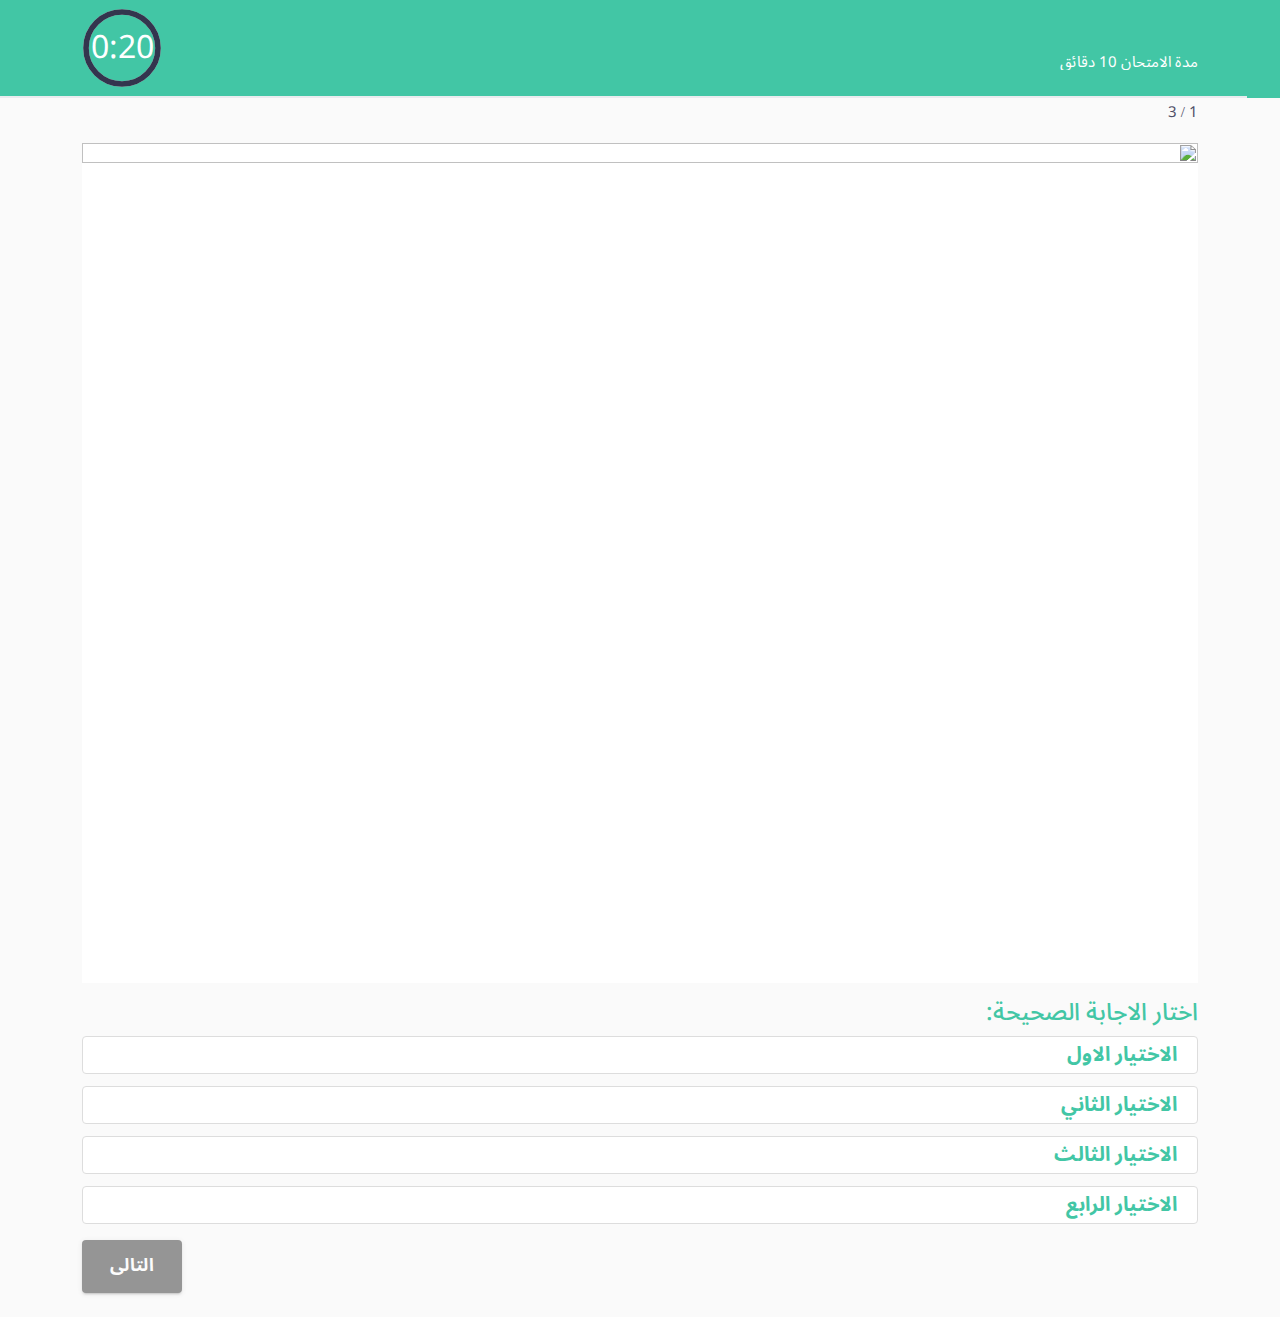
==== Mobile-Temp/exam.html @ e52924ae "add main files" ====
<!DOCTYPE html>
<html lang="ar" dir="rtl">
  <head>
    <meta charset="UTF-8" />
    <meta name="viewport" content="width=device-width, initial-scale=1.0" />
    <!-- <meta
      name="viewport"
      content="width=device-width, initial-scale=1, maximum-scale=2, user-scalable=yes"
    /> -->
    <title>سودانت</title>
    <!-- Fontawesome font file css -->
    <link rel="stylesheet" href="css/font-awesome/css/all.min.css" />
    <!-- Bootstrap -->
    <link rel="stylesheet" href="plugins/bootstrap/css/bootstrap.rtl.min.css" />
    <!-- Template global css file. Requared all pages -->
    <link rel="stylesheet" href="css/global.style.css" />
    <link rel="stylesheet" href="css/pages/exam.css" />
  </head>
  <body>
    <main class="app pb-4">
      <!-- Start of Timer -->
      <div class="navbar">
        <div class="container">
          <div class="text-truncate">
            <h1 class="text-main h4 mb-0">
              اللغة العربية - الصف الاول الابتدائي
            </h1>
            <p class="mb-0 lh-1">مدة الامتحان 10 دقائق</p>
          </div>
          <div class="timer-wrapper">
            <div id="countdown"></div>
            <input
              type="hidden"
              name="count-down-time"
              id="countDownTime"
              value="20"
            />
          </div>
        </div>
      </div>
      <!-- End of Timer -->

      <div class="content">
        <!-- Start of Linear Progress -->
        <div class="progress">
          <div
            class="progress-bar"
            id="currentProgress"
            role="progressbar"
            aria-label="questions progress"
            aria-valuenow="25"
            aria-valuemin="0"
            aria-valuemax="100"
          ></div>
        </div>
        <div class="container mb-3 py-1">
          <div id="stepsNumber">1 / 3</div>
        </div>
        <!-- End of Linear Progress -->

        <!-- Start of Qustions -->
        <div class="container">
          <div id="questionsStepper" class="mb-3">
            <!-- Start of Question -->
            <h2 class="d-none">1 Question</h2>
            <section class="question-wrapper">
              <div class="image">
                <img
                  src="img/exam/question-1.jpg"
                  width="320"
                  height="241"
                  alt=""
                />
              </div>
              <h3 class="h4 mb-2 text-main">اختار الاجابة الصحيحة:</h3>
              <ul class="answers">
                <li class="answer-item">الاختيار الاول</li>
                <li class="answer-item">الاختيار الثاني</li>
                <li class="answer-item">الاختيار الثالث</li>
                <li class="answer-item">الاختيار الرابع</li>
              </ul>
            </section>
            <!-- End of Question -->

            <!-- Start of Question -->
            <h2 class="d-none">2 Question</h2>
            <section class="question-wrapper">
              <div class="image">
                <img
                  src="img/exam/question-2.jpg"
                  width="320"
                  height="241"
                  alt=""
                />
              </div>
              <h3 class="h4 mb-2 text-main">اختار الاجابة الصحيحة:</h3>
              <ul class="answers">
                <li class="answer-item">الاختيار الاول</li>
                <li class="answer-item">الاختيار الثاني</li>
                <li class="answer-item">الاختيار الثالث</li>
                <li class="answer-item">الاختيار الرابع</li>
              </ul>
            </section>
            <!-- End of Question -->

            <!-- Start of Question -->
            <h2 class="d-none">3 Question</h2>
            <section class="question-wrapper">
              <div class="image">
                <img
                  src="img/exam/question-3.png"
                  width="320"
                  height="241"
                  alt=""
                />
              </div>
              <h3 class="h4 mb-2 text-main">اختار الاجابة الصحيحة:</h3>
              <ul class="answers">
                <li class="answer-item">الاختيار الاول</li>
                <li class="answer-item">الاختيار الثاني</li>
                <li class="answer-item">الاختيار الثالث</li>
                <li class="answer-item">الاختيار الرابع</li>
              </ul>
            </section>
            <!-- End of Question -->
          </div>

          <!-- Start of Next | Prev | Finish Actions -->
          <div class="d-flex justify-content-between align-items-center">
            <button type="button" class="btn btn-prev btn-dark" id="prevStep">
              السابق
            </button>
            <div
              class="d-flex align-items-center flex-grow-1 justify-content-end"
            >
              <button
                type="button"
                class="btn btn-main btn-next show"
                id="nextStep"
                disabled
              >
                التالى
              </button>
              <a
                href="#"
                role="button"
                class="btn btn-next btn-alt finish"
                id="finishGame"
                >Finish</a
              >
            </div>
          </div>
          <!-- End of Next | Prev | Finish Actions -->
        </div>
        <!-- End of Qustions -->
      </div>
    </main>

    <!-- Exam End Modal -->
    <div
      class="modal fade end-exam"
      id="examEndModal"
      data-bs-backdrop="static"
      data-bs-keyboard="false"
      tabindex="-1"
      aria-labelledby="examEndModalLabel"
      aria-hidden="true"
    >
      <div class="modal-dialog modal-dialog-centered">
        <div class="modal-content">
          <div class="modal-body">
            <div class="time-out">
              <img
                src="img/glass-hour.gif"
                width="100"
                height="100"
                alt="time out"
              />
              <p class="mb-0 lead text-center text-main">انتهى وقت الامتحان</p>
            </div>
          </div>
          <div class="modal-footer justify-content-center">
            <button type="button" class="btn btn-alt" id="resumeExam">
              رجوع
            </button>
            <a
              href="exam-results.html"
              role="button"
              class="btn btn-main"
              id="submitExamAnswers"
            >
              انهاء الامتحان
            </a>
          </div>
        </div>
      </div>
    </div>

    <!--Page loader DOM Elements. Requared all pages-->
    <div class="sweet-loader">
      <div class="box">
        <img
          src="img/logo.webp"
          width="200"
          height="140"
          alt="sudanet logo"
          class="logo smooth"
        />
      </div>
    </div>

    <!-- JQuery library file. requared all pages -->
    <script src="plugins/jquery-3.2.1.min.js"></script>
    <!-- Bootstrap -->
    <script src="plugins/bootstrap/js/bootstrap.bundle.min.js" defer></script>
    <!-- Wizard -->
    <script src="plugins/jquery.steps.js" defer></script>
    <!-- Template global script file. requared all pages -->
    <script src="js/global.script.js"></script>
    <script src="js/exam.js" defer></script>
  </body>
</html>
---- Mobile-Temp/css/global.style.css ----
/* Start of Fonts */
@font-face {
  font-family: "Source Serif Pro";
  src: url("../fonts/NotoSansArabic-Light.ttf") format("truetype");
  font-weight: 300;
  font-style: normal;
  font-display: swap;
}
@font-face {
  font-family: "Source Serif Pro";
  src: url("../fonts/NotoSansArabic-Regular.ttf") format("truetype");
  font-weight: 400;
  font-style: normal;
  font-display: swap;
}
@font-face {
  font-family: "Source Serif Pro";
  src: url("../fonts/NotoSansArabic-Medium.ttf") format("truetype");
  font-weight: 500;
  font-style: normal;
  font-display: swap;
}
@font-face {
  font-family: "Source Serif Pro";
  src: url("../fonts/NotoSansArabic-SemiBold.ttf") format("truetype");
  font-weight: 600;
  font-style: normal;
  font-display: swap;
}
@font-face {
  font-family: "Source Serif Pro";
  src: url("../fonts/NotoSansArabic-Bold.ttf") format("truetype");
  font-weight: 700;
  font-style: normal;
  font-display: swap;
}
/* End of Fonts */
/*** 
====================================================================
  Table of contents
====================================================================

- [ Reset and Set Defaults ]
- [ Body ]
- [ Wrapper ]
- [ Buttons ]
- [ Swiper ]
- [ Section Heading ]
- [ FAB Speed Dial Social Contacts ]
- [ Bottom Navigation ]
- [ Loader ]
- [ Animations ]
***/

/*-------------------------------------------------------------------
[Reset and Set Defaults ]
*------------------------------------------------------------------*/
:root {
  --main-color: #42c6a5;
  --alt-color: #33354e;
  --text-color: #4f4f67;
  --placeholder: #929292;
  --light: #fff;
  --light-grey: #fafafa;
  --dark-grey: #ddd;
  --dark: #333;
  --error: #ee1e0e;
  --font-family: "Source Serif Pro", serif;
  --font-size: 15px;
  --radius: 4px;
  --shadow-sm: rgb(0 0 0 / 20%) 0px 3px 3px -2px,
    rgb(0 0 0 / 14%) 0px 3px 4px 0px, rgb(0 0 0 / 12%) 0px 1px 8px 0px;
  --shadow-md: rgb(0 0 0 / 20%) 0px 3px 5px -1px,
    rgb(0 0 0 / 14%) 0px 6px 10px 0px, rgb(0 0 0 / 12%) 0px 1px 18px 0px;
  --shadow-lg: rgb(0 0 0 / 20%) 0px 7px 8px -4px,
    rgb(0 0 0 / 14%) 0px 12px 17px 2px, rgb(0 0 0 / 12%) 0px 5px 22px 4px;
}
::-webkit-scrollbar {
  display: none;
}
* {
  outline: none;
  user-select: none;
}
.smooth {
  -webkit-transition: 0.25s ease-in-out;
  -moz-transition: 0.25s ease-in-out;
  transition: 0.25s ease-in-out;
}
a,
a:hover {
  color: inherit;
  text-decoration: none;
}
img {
  object-fit: contain;
}
::-webkit-input-placeholder {
  /* Chrome/Opera/Safari */
  color: var(--placeholder);
}
::-moz-placeholder {
  /* Firefox 19+ */
  color: var(--placeholder);
}
:-ms-input-placeholder {
  /* IE 10+ */
  color: var(--placeholder);
}
:-moz-placeholder {
  /* Firefox 18- */
  color: var(--placeholder);
}
ul,
ol {
  list-style: none;
  padding: 0;
  margin: 0;
}
.mb-3 {
  margin-bottom: 1rem;
}
.mb-4 {
  margin-bottom: 1.25rem;
}
.flip-x {
  -webkit-transform: scaleX(-1);
  -moz-transform: scaleX(-1);
  -o-transform: scaleX(-1);
  transform: scaleX(-1);
}
.blur-up {
  filter: blur(5px);
  transition: filter 0.4s, -webkit-filter 0.4s;
}
.blur-up.loaded,
.blur-up.swiper-lazy-loaded {
  filter: blur(0);
}
/*-------------------------------------------------------------------
[ Body ]
*------------------------------------------------------------------*/
body {
  background-color: var(--light-grey);
  font-family: var(--font-family);
  font-size: var(--font-size);
  color: var(--text-color);
  line-height: 1.4;
  font-weight: 400;
  -webkit-font-smoothing: antialiased;
  position: relative;
}
/*-------------------------------------------------------------------
[ Wrapper ]
*------------------------------------------------------------------*/
.app {
  width: 100%;
  display: flex;
  flex-direction: column;
  justify-content: space-between;
  min-height: 100vh;
}
.content {
  flex-grow: 1;
}
.navbar {
  background-color: var(--main-color);
  color: var(--light);
}
/*-------------------------------------------------------------------
[ Varaible Colors ]
*------------------------------------------------------------------*/
.text-main {
  color: var(--main-color) !important;
}
.text-alt {
  color: var(--alt-color) !important;
}
.text-dark {
  color: var(--dark) !important;
}
.bg-main {
  background-color: var(--main-color) !important;
}
.bg-alt {
  background-color: var(--alt-color) !important;
}
.bg-dark {
  background-color: var(--dark) !important;
}
/*-------------------------------------------------------------------
[ Buttons ]
*------------------------------------------------------------------*/
.btn {
  min-height: 40px;
  display: flex;
  justify-content: center;
  align-items: center;
  padding: 0.75rem;
  font-size: 1.1rem;
  border-radius: var(--radius);
  -webkit-transition: 0.3s ease-in-out;
  -moz-transition: 0.3s ease-in-out;
  transition: 0.3s ease-in-out;
  cursor: pointer;
  box-shadow: 0px 3px 1px -2px rgb(0 0 0 / 20%),
    0px 2px 2px 0px rgb(0 0 0 / 14%), 0px 1px 5px 0px rgb(0 0 0 / 12%);
}
.btn:hover {
  box-shadow: 0px 2px 4px -1px rgb(0 0 0 / 20%),
    0px 4px 5px 0px rgb(0 0 0 / 14%), 0px 1px 10px 0px rgb(0 0 0 / 12%);
}
.btn-main {
  color: var(--light);
  background-color: var(--main-color);
}
.btn-main:hover {
  color: var(--light);
  background-color: var(--alt-color);
}
.btn-alt {
  color: var(--light);
  background-color: var(--alt-color);
}
.btn-alt:hover {
  color: var(--light);
  background-color: var(--main-color);
}
.pulse-main {
  -webkit-animation: pulse-main 2s infinite;
  -moz-animation: pulse-main 2s infinite;
  animation: pulse-main 2s infinite;
}
/*-------------------------------------------------------------------
[ Bootstrap Reset ]
*------------------------------------------------------------------*/
.btn-close:focus,
.btn:focus {
  box-shadow: none;
  outline: none;
}
.form-control {
  padding: 0.75rem 1rem;
  border-radius: var(--radius);
  border: 1px solid var(--alt-color);
}
.form-control:focus {
  border: 1px solid #ccc;
  box-shadow: var(--shadow-sm);
}
.form-control::-moz-placeholder {
  opacity: 0.7;
  -webkit-transition: 0.25s ease-in-out;
  -moz-transition: 0.25s ease-in-out;
  transition: 0.25s ease-in-out;
}
.form-control::-webkit-input-placeholder {
  opacity: 0.7;
  -webkit-transition: 0.25s ease-in-out;
  -moz-transition: 0.25s ease-in-out;
  transition: 0.25s ease-in-out;
}
.form-control::placeholder {
  opacity: 0.7;
  -webkit-transition: 0.25s ease-in-out;
  -moz-transition: 0.25s ease-in-out;
  transition: 0.25s ease-in-out;
}
.form-control:focus::-moz-placeholder {
  opacity: 0;
}
.form-control:focus::-webkit-input-placeholder {
  opacity: 0;
}
.form-control:focus::placeholder {
  opacity: 0;
}
input[type="number"]::-webkit-inner-spin-button,
input[type="number"]::-webkit-outer-spin-button {
  appearance: none;
}
[type="email"],
[type="number"],
[type="tel"],
[type="url"] {
  direction: rtl;
}
input[type="range"]::-webkit-slider-thumb {
  background-color: var(--main-color);
}
button:disabled,
.btn:disabled {
  opacity: 0.5 !important;
  pointer-events: none !important;
  color: var(--light) !important;
  background-color: var(--dark) !important;
  opacity: 0.5 !important;
}
textarea {
  resize: none;
}
/*-------------------------------------------------------------------
[ Accordion ]
*------------------------------------------------------------------*/
.accordion-item:first-of-type .accordion-button {
  border-top-right-radius: var(--radius);
  border-top-left-radius: var(--radius);
}
.accordion-button {
  padding: 0.75rem;
  background-color: var(--light-grey);
}
.accordion-button:focus {
  border-color: inherit;
  box-shadow: none;
}
.accordion-button::after,
.accordion-button:not(.collapsed)::after {
  background-image: none;
  font-family: "Font Awesome 5 Free";
  font-weight: 900;
}
.accordion-button::after {
  content: "\f067";
}
.accordion-button:not(.collapsed) {
  color: var(--main-color);
  font-weight: 700;
  background-color: var(--alt-color);
  box-shadow: none;
}
.accordion-button:not(.collapsed)::after {
  content: "\f068";
}
/*-------------------------------------------------------------------
[ Modal ]
*------------------------------------------------------------------*/
.modal-content {
  border-radius: calc(var(--radius) * 4);
  overflow: hidden;
  box-shadow: var(--shadow-lg);
}
.modal-header {
  padding: 0.5rem 1rem;
  background-color: var(--light-grey);
  border-bottom: 0;
}
.modal-header .modal-title {
  color: var(--dark);
  font-weight: 700;
}
.modal-footer {
  border-top: 0;
}
.modal-footer {
  gap: 1rem;
  padding: 1rem;
}
.modal-footer .btn {
  min-width: 80px;
  font-weight: 700;
  margin: 0;
  box-shadow: none;
}
/*-------------------------------------------------------------------
[ Offcanvas ]
*------------------------------------------------------------------*/
.offcanvas-header {
  padding-top: 0.75rem;
  padding-bottom: 0.75rem;
  background-color: var(--light-grey);
  border-bottom: 0;
}
/*-------------------------------------------------------------------
[ Section Heading ]
*------------------------------------------------------------------*/
.section-heading {
  display: flex;
  flex-wrap: wrap;
  justify-content: space-between;
  align-items: center;
  gap: 0.75rem;
  margin-bottom: 0.75rem;
  padding: 0.25rem;
}
.section-heading .heading-title {
  margin-top: 0;
  margin-bottom: 0;
  font-weight: 700;
}
.section-heading .section-action {
  padding: 0.25rem 1rem;
  font-size: 1.1rem;
  background-color: transparent;
  color: var(--main-color);
  font-weight: 700;
  box-shadow: none;
}
/*-------------------------------------------------------------------
[ Loader ]
*------------------------------------------------------------------*/
.sweet-loader {
  position: fixed;
  top: 0;
  left: 0;
  right: 0;
  width: 100%;
  height: 100vh;
  z-index: 999999;
  display: flex;
  justify-content: center;
  align-items: center;
  background-color: var(--light);
}
.sweet-loader.hide {
  opacity: 0;
  visibility: hidden;
  z-index: -1;
}
.sweet-loader .load {
  position: absolute;
  top: 50%;
  left: 50%;
  transform: translate(-50%, -50%);
  width: 100px;
  height: 100px;
}
.sweet-loader .load span {
  border: 0;
  margin: 0;
  width: 40%;
  height: 40%;
  position: absolute;
  left: 0;
  border-radius: 50%;
  animation: spin 2s ease infinite;
}
.sweet-loader .load :first-child {
  background: #19a68c;
  animation-delay: -1.5s;
}
.sweet-loader .load :nth-child(2) {
  background: #f63d3a;
  animation-delay: -1s;
}
.sweet-loader .load :nth-child(3) {
  background: #fda543;
  animation-delay: -0.5s;
}
.sweet-loader .load :nth-child(4) {
  background: #193b48;
}
/*-------------------------------------------------------------------
[ Animations ]
*------------------------------------------------------------------*/
/* Spin */
@keyframes spin {
  0%,
  100% {
    transform: translate(0);
  }

  25% {
    transform: translate(160%);
  }

  50% {
    transform: translate(160%, 160%);
  }

  75% {
    transform: translate(0, 160%);
  }
}
/* Pulse */
@-webkit-keyframes pulse-main {
  0% {
    -webkit-box-shadow: 0 0 0 0 rgba(66, 198, 165, 0.4);
  }
  70% {
    -webkit-box-shadow: 0 0 0 10px rgba(204, 169, 44, 0);
  }
  100% {
    -webkit-box-shadow: 0 0 0 0 rgba(204, 169, 44, 0);
  }
}
@keyframes pulse-main {
  0% {
    -moz-box-shadow: 0 0 0 0 rgba(66, 198, 165, 0.4);
    box-shadow: 0 0 0 0 rgba(66, 198, 165, 0.4);
  }
  70% {
    -moz-box-shadow: 0 0 0 10px rgba(204, 169, 44, 0);
    box-shadow: 0 0 0 10px rgba(204, 169, 44, 0);
  }
  100% {
    -moz-box-shadow: 0 0 0 0 rgba(204, 169, 44, 0);
    box-shadow: 0 0 0 0 rgba(204, 169, 44, 0);
  }
}
---- Mobile-Temp/css/pages/exam.css ----
/* Start of Timer */
.timer-wrapper {
  display: flex;
  align-items: center;
  gap: 0.75rem;
}
.base-timer {
  position: relative;
  width: 80px;
  height: 80px;
}
.base-timer__svg {
  transform: scaleX(-1);
}
.base-timer__circle {
  fill: none;
  stroke: none;
}
.base-timer__path-elapsed {
  stroke-width: 7px;
  stroke: var(--dark-grey);
}
.base-timer__path-remaining {
  stroke-width: 7px;
  stroke-linecap: round;
  transform: rotate(90deg);
  transform-origin: center;
  transition: 1s linear all;
  fill-rule: nonzero;
  stroke: currentColor;
}
.base-timer__path-remaining.green {
  color: var(--alt-color);
}
.base-timer__path-remaining.orange {
  color: var(--alt-color);
}
.base-timer__path-remaining.red {
  color: red;
}
.base-timer__label {
  position: absolute;
  width: 100%;
  height: 100%;
  top: 0;
  display: flex;
  align-items: center;
  justify-content: center;
  font-size: 2rem;
}
@media (max-width: 575px) {
  .base-timer {
    width: 65px;
    height: 65px;
  }
  .base-timer__label {
    font-size: 1.5rem;
  }
}
/* End of Timer */

/* Start of Set Wizard Defaults */
.quizes-wizard .steps {
  display: none;
}
/* End of Set Wizard Defaults */

/* Start of Linear Progress */
.progress {
  height: 2px;
  border-radius: 0;
}
.progress .progress-bar {
  background-color: var(--main-color);
}
/* End of Linear Progress */

/* Start of Questions */
.question-wrapper .image {
  overflow: auto;
  margin-bottom: 1rem;
  min-height: 30vh;
  background-color: var(--light);
}
.question-wrapper .image img {
  width: 100%;
  height: auto;
  object-fit: contain;
}
.question-wrapper .answers {
  width: 100%;
  display: flex;
  flex-direction: column;
  gap: 0.75rem;
  align-items: center;
}
.question-wrapper .answers .answer-item {
  width: 100%;
  display: flex;
  gap: 0.5rem;
  align-items: center;
  font-size: 1.25rem;
  font-weight: 700;
  background-color: var(--light);
  color: var(--main-color);
  cursor: pointer;
  padding: 0.25rem 0.75rem;
  border-radius: var(--radius);
  border: 1px solid var(--dark-grey);
  -webkit-transition: 0.25s ease-in-out;
  -moz-transition: 0.25s ease-in-out;
  transition: 0.25s ease-in-out;
}
.question-wrapper .answers .answer-item.active {
  background-color: var(--alt-color);
  color: var(--main-color);
  border-color: var(--alt-color);
  box-shadow: var(--shadow-sm);
}
.question-wrapper .answers .answer-item::before {
  content: "\f060";
  font-family: "Font Awesome 5 Free";
  font-weight: 900;
  width: 0;
  overflow: hidden;
  font-size: 1rem;
  -webkit-transition: width 0.25s ease-in-out;
  -moz-transition: width 0.25s ease-in-out;
  transition: width 0.25s ease-in-out;
}
.question-wrapper .answers .answer-item.active::before {
  width: 20px;
}
/* End of Questions */

/* Start of Prev | Next | Finish Actions */
.finish,
.btn-prev,
.btn-next {
  min-width: 100px;
  font-weight: 700;
}
.finish:not(.show),
.btn-prev:not(.show),
.btn-next:not(.show) {
  display: none;
}
.finish.disabled {
  pointer-events: none;
  background-color: var(--dark) !important;
  border-color: var(--dark) !important;
  color: var(--light) !important;
  opacity: 0.5;
}
/* End of Prev | Next | Finish Actions */

/* Start of End Exam Modal */
.end-exam .time-out {
  width: 100%;
  display: flex;
  flex-direction: column;
  justify-content: center;
  align-items: center;
  gap: 0.75rem;
  padding-top: 1rem;
}
.end-exam .time-out img {
  width: 100px;
  height: 100px;
}
/* End of End Exam Modal */
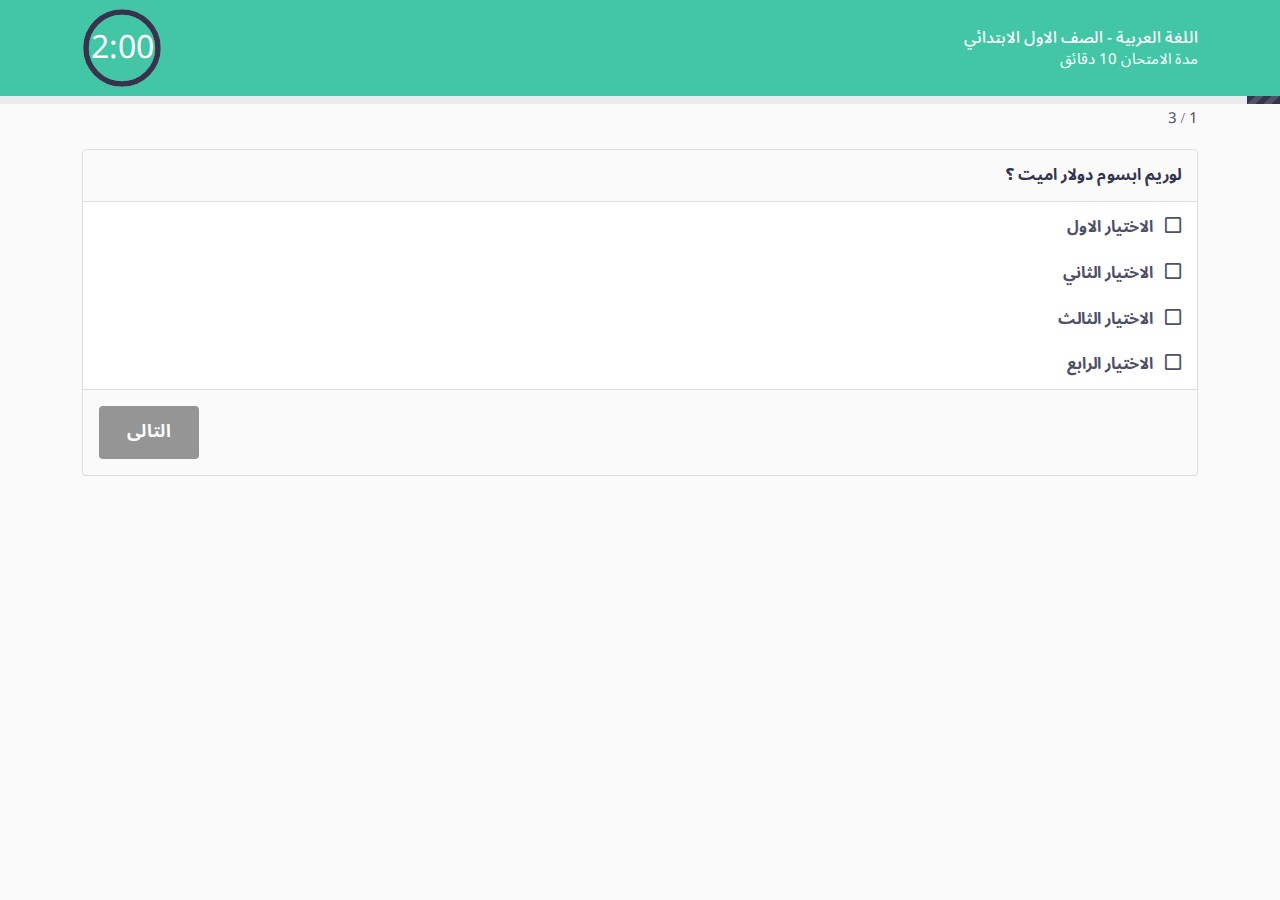
==== commit c8a66ca1: "exam page" ====
--- a/Mobile-Temp/exam.html
+++ b/Mobile-Temp/exam.html
@@ -3,11 +3,7 @@
   <head>
     <meta charset="UTF-8" />
     <meta name="viewport" content="width=device-width, initial-scale=1.0" />
-    <!-- <meta
-      name="viewport"
-      content="width=device-width, initial-scale=1, maximum-scale=2, user-scalable=yes"
-    /> -->
-    <title>سودانت</title>
+    <title></title>
     <!-- Fontawesome font file css -->
     <link rel="stylesheet" href="css/font-awesome/css/all.min.css" />
     <!-- Bootstrap -->
@@ -17,42 +13,46 @@
     <link rel="stylesheet" href="css/pages/exam.css" />
   </head>
   <body>
-    <main class="app pb-4">
-      <!-- Start of Timer -->
-      <div class="navbar">
-        <div class="container">
-          <div class="text-truncate">
-            <h1 class="text-main h4 mb-0">
-              اللغة العربية - الصف الاول الابتدائي
-            </h1>
+    <main class="app">
+      <!-- Start of Navbar -->
+      <div class="navbar sticky-top w-100">
+        <div class="container flex-nowrap">
+          <div>
+            <h1 class="h6 mb-1">اللغة العربية - الصف الاول الابتدائي</h1>
             <p class="mb-0 lh-1">مدة الامتحان 10 دقائق</p>
           </div>
+
+          <!-- Start of Timer -->
+
           <div class="timer-wrapper">
             <div id="countdown"></div>
             <input
               type="hidden"
               name="count-down-time"
               id="countDownTime"
-              value="20"
+              value="120"
             />
           </div>
-        </div>
-      </div>
-      <!-- End of Timer -->
+          <!-- End of Timer -->
+        </div>
+      </div>
+      <!-- End of Navbar -->
 
       <div class="content">
         <!-- Start of Linear Progress -->
-        <div class="progress">
+        <div
+          class="progress"
+          role="progressbar"
+          aria-label="Animated striped example"
+          aria-valuemin="0"
+          aria-valuemax="100"
+        >
           <div
-            class="progress-bar"
+            class="progress-bar progress-bar-striped progress-bar-animated"
             id="currentProgress"
-            role="progressbar"
-            aria-label="questions progress"
-            aria-valuenow="25"
-            aria-valuemin="0"
-            aria-valuemax="100"
           ></div>
         </div>
+
         <div class="container mb-3 py-1">
           <div id="stepsNumber">1 / 3</div>
         </div>
@@ -60,24 +60,45 @@
 
         <!-- Start of Qustions -->
         <div class="container">
-          <div id="questionsStepper" class="mb-3">
+          <div id="questionsStepper">
             <!-- Start of Question -->
             <h2 class="d-none">1 Question</h2>
             <section class="question-wrapper">
-              <div class="image">
-                <img
-                  src="img/exam/question-1.jpg"
-                  width="320"
-                  height="241"
-                  alt=""
-                />
+              <div class="question-header">
+                <h3 class="h6 fw-bold mb-0 text-alt">لوريم ابسوم دولار اميت ؟</h3>
               </div>
-              <h3 class="h4 mb-2 text-main">اختار الاجابة الصحيحة:</h3>
               <ul class="answers">
-                <li class="answer-item">الاختيار الاول</li>
-                <li class="answer-item">الاختيار الثاني</li>
-                <li class="answer-item">الاختيار الثالث</li>
-                <li class="answer-item">الاختيار الرابع</li>
+                <li class="answer-item">
+                  <div class="icons">
+                    <i class="far fa-square not-selected"></i>
+                    <i class="far fa-check-square selected"></i>
+                  </div>
+                  <span class="lh-1">الاختيار الاول</span>
+                </li>
+
+                <li class="answer-item">
+                  <div class="icons">
+                    <i class="far fa-square not-selected"></i>
+                    <i class="far fa-check-square selected"></i>
+                  </div>
+                  <span class="lh-1">الاختيار الثاني</span>
+                </li>
+
+                <li class="answer-item">
+                  <div class="icons">
+                    <i class="far fa-square not-selected"></i>
+                    <i class="far fa-check-square selected"></i>
+                  </div>
+                  <span class="lh-1">الاختيار الثالث</span>
+                </li>
+
+                <li class="answer-item">
+                  <div class="icons">
+                    <i class="far fa-square not-selected"></i>
+                    <i class="far fa-check-square selected"></i>
+                  </div>
+                  <span class="lh-1">الاختيار الرابع</span>
+                </li>
               </ul>
             </section>
             <!-- End of Question -->
@@ -85,20 +106,41 @@
             <!-- Start of Question -->
             <h2 class="d-none">2 Question</h2>
             <section class="question-wrapper">
-              <div class="image">
-                <img
-                  src="img/exam/question-2.jpg"
-                  width="320"
-                  height="241"
-                  alt=""
-                />
+              <div class="question-header">
+                <h3 class="h6 fw-bold mb-0 text-alt">لوريم ابسوم دولار اميت ؟</h3>
               </div>
-              <h3 class="h4 mb-2 text-main">اختار الاجابة الصحيحة:</h3>
               <ul class="answers">
-                <li class="answer-item">الاختيار الاول</li>
-                <li class="answer-item">الاختيار الثاني</li>
-                <li class="answer-item">الاختيار الثالث</li>
-                <li class="answer-item">الاختيار الرابع</li>
+                <li class="answer-item">
+                  <div class="icons">
+                    <i class="far fa-square not-selected"></i>
+                    <i class="far fa-check-square selected"></i>
+                  </div>
+                  <span class="lh-1">الاختيار الاول</span>
+                </li>
+
+                <li class="answer-item">
+                  <div class="icons">
+                    <i class="far fa-square not-selected"></i>
+                    <i class="far fa-check-square selected"></i>
+                  </div>
+                  <span class="lh-1">الاختيار الثاني</span>
+                </li>
+
+                <li class="answer-item">
+                  <div class="icons">
+                    <i class="far fa-square not-selected"></i>
+                    <i class="far fa-check-square selected"></i>
+                  </div>
+                  <span class="lh-1">الاختيار الثالث</span>
+                </li>
+
+                <li class="answer-item">
+                  <div class="icons">
+                    <i class="far fa-square not-selected"></i>
+                    <i class="far fa-check-square selected"></i>
+                  </div>
+                  <span class="lh-1">الاختيار الرابع</span>
+                </li>
               </ul>
             </section>
             <!-- End of Question -->
@@ -106,27 +148,48 @@
             <!-- Start of Question -->
             <h2 class="d-none">3 Question</h2>
             <section class="question-wrapper">
-              <div class="image">
-                <img
-                  src="img/exam/question-3.png"
-                  width="320"
-                  height="241"
-                  alt=""
-                />
+              <div class="question-header">
+                <h3 class="h6 fw-bold mb-0 text-alt">لوريم ابسوم دولار اميت ؟</h3>
               </div>
-              <h3 class="h4 mb-2 text-main">اختار الاجابة الصحيحة:</h3>
               <ul class="answers">
-                <li class="answer-item">الاختيار الاول</li>
-                <li class="answer-item">الاختيار الثاني</li>
-                <li class="answer-item">الاختيار الثالث</li>
-                <li class="answer-item">الاختيار الرابع</li>
+                <li class="answer-item">
+                  <div class="icons">
+                    <i class="far fa-square not-selected"></i>
+                    <i class="far fa-check-square selected"></i>
+                  </div>
+                  <span class="lh-1">الاختيار الاول</span>
+                </li>
+
+                <li class="answer-item">
+                  <div class="icons">
+                    <i class="far fa-square not-selected"></i>
+                    <i class="far fa-check-square selected"></i>
+                  </div>
+                  <span class="lh-1">الاختيار الثاني</span>
+                </li>
+
+                <li class="answer-item">
+                  <div class="icons">
+                    <i class="far fa-square not-selected"></i>
+                    <i class="far fa-check-square selected"></i>
+                  </div>
+                  <span class="lh-1">الاختيار الثالث</span>
+                </li>
+
+                <li class="answer-item">
+                  <div class="icons">
+                    <i class="far fa-square not-selected"></i>
+                    <i class="far fa-check-square selected"></i>
+                  </div>
+                  <span class="lh-1">الاختيار الرابع</span>
+                </li>
               </ul>
             </section>
             <!-- End of Question -->
           </div>
 
           <!-- Start of Next | Prev | Finish Actions -->
-          <div class="d-flex justify-content-between align-items-center">
+          <div class="d-flex justify-content-between align-items-center actions-wrapper">
             <button type="button" class="btn btn-prev btn-dark" id="prevStep">
               السابق
             </button>
@@ -146,7 +209,7 @@
                 role="button"
                 class="btn btn-next btn-alt finish"
                 id="finishGame"
-                >Finish</a
+                >انهاء الامتحان</a
               >
             </div>
           </div>
@@ -184,7 +247,7 @@
               رجوع
             </button>
             <a
-              href="exam-results.html"
+              href="inner-course.html"
               role="button"
               class="btn btn-main"
               id="submitExamAnswers"
@@ -198,14 +261,11 @@
 
     <!--Page loader DOM Elements. Requared all pages-->
     <div class="sweet-loader">
-      <div class="box">
-        <img
-          src="img/logo.webp"
-          width="200"
-          height="140"
-          alt="sudanet logo"
-          class="logo smooth"
-        />
+      <div class="load">
+        <span></span>
+        <span></span>
+        <span></span>
+        <span></span>
       </div>
     </div>
 
@@ -213,6 +273,8 @@
     <script src="plugins/jquery-3.2.1.min.js"></script>
     <!-- Bootstrap -->
     <script src="plugins/bootstrap/js/bootstrap.bundle.min.js" defer></script>
+    <!-- lazyLoad Images -->
+    <script src="plugins/lazyload.min.js" defer></script>
     <!-- Wizard -->
     <script src="plugins/jquery.steps.js" defer></script>
     <!-- Template global script file. requared all pages -->
--- a/Mobile-Temp/css/global.style.css
+++ b/Mobile-Temp/css/global.style.css
@@ -64,7 +64,6 @@
   --light-grey: #fafafa;
   --dark-grey: #ddd;
   --dark: #333;
-  --error: #ee1e0e;
   --font-family: "Source Serif Pro", serif;
   --font-size: 15px;
   --radius: 4px;
@@ -203,8 +202,8 @@
   -moz-transition: 0.3s ease-in-out;
   transition: 0.3s ease-in-out;
   cursor: pointer;
-  box-shadow: 0px 3px 1px -2px rgb(0 0 0 / 20%),
-    0px 2px 2px 0px rgb(0 0 0 / 14%), 0px 1px 5px 0px rgb(0 0 0 / 12%);
+  /* box-shadow: 0px 3px 1px -2px rgb(0 0 0 / 20%),
+    0px 2px 2px 0px rgb(0 0 0 / 14%), 0px 1px 5px 0px rgb(0 0 0 / 12%); */
 }
 .btn:hover {
   box-shadow: 0px 2px 4px -1px rgb(0 0 0 / 20%),
@@ -225,6 +224,10 @@
 .btn-alt:hover {
   color: var(--light);
   background-color: var(--main-color);
+}
+.btn-mute {
+  color: var(--dark);
+  background-color: var(--dark-grey);
 }
 .pulse-main {
   -webkit-animation: pulse-main 2s infinite;
--- a/Mobile-Temp/css/pages/exam.css
+++ b/Mobile-Temp/css/pages/exam.css
@@ -49,12 +49,8 @@
   font-size: 2rem;
 }
 @media (max-width: 575px) {
-  .base-timer {
-    width: 65px;
-    height: 65px;
-  }
   .base-timer__label {
-    font-size: 1.5rem;
+    font-size: 1.2rem;
   }
 }
 /* End of Timer */
@@ -67,25 +63,33 @@
 
 /* Start of Linear Progress */
 .progress {
-  height: 2px;
+  height: 0.5rem;
   border-radius: 0;
 }
 .progress .progress-bar {
-  background-color: var(--main-color);
+  background-color: var(--alt-color);
 }
 /* End of Linear Progress */
 
 /* Start of Questions */
-.question-wrapper .image {
+.question-wrapper {
   overflow: auto;
-  margin-bottom: 1rem;
-  min-height: 30vh;
   background-color: var(--light);
+  border: 1px solid var(--dark-grey);
+  border-top-left-radius: var(--radius);
+  border-top-right-radius: var(--radius);
 }
-.question-wrapper .image img {
-  width: 100%;
-  height: auto;
-  object-fit: contain;
+.actions-wrapper {
+  border-bottom-left-radius: var(--radius);
+  border-bottom-right-radius: var(--radius);
+  padding: 1rem;
+  border: 1px solid var(--dark-grey);
+  border-top: none;
+}
+.question-wrapper .question-header {
+  padding: 1rem;
+  background-color: var(--light-grey);
+  border-bottom: 1px solid var(--dark-grey);
 }
 .question-wrapper .answers {
   width: 100%;
@@ -93,43 +97,31 @@
   flex-direction: column;
   gap: 0.75rem;
   align-items: center;
+  padding: 0.5rem 0.25rem;
 }
 .question-wrapper .answers .answer-item {
   width: 100%;
   display: flex;
-  gap: 0.5rem;
   align-items: center;
-  font-size: 1.25rem;
+  gap: 0.75rem;
+  font-size: 1rem;
   font-weight: 700;
-  background-color: var(--light);
-  color: var(--main-color);
+  color: var(--text-color);
   cursor: pointer;
   padding: 0.25rem 0.75rem;
-  border-radius: var(--radius);
-  border: 1px solid var(--dark-grey);
   -webkit-transition: 0.25s ease-in-out;
   -moz-transition: 0.25s ease-in-out;
   transition: 0.25s ease-in-out;
 }
 .question-wrapper .answers .answer-item.active {
-  background-color: var(--alt-color);
   color: var(--main-color);
-  border-color: var(--alt-color);
-  box-shadow: var(--shadow-sm);
 }
-.question-wrapper .answers .answer-item::before {
-  content: "\f060";
-  font-family: "Font Awesome 5 Free";
-  font-weight: 900;
-  width: 0;
-  overflow: hidden;
-  font-size: 1rem;
-  -webkit-transition: width 0.25s ease-in-out;
-  -moz-transition: width 0.25s ease-in-out;
-  transition: width 0.25s ease-in-out;
+.question-wrapper .answers .answer-item .icons {
+  font-size: 1.15rem;
 }
-.question-wrapper .answers .answer-item.active::before {
-  width: 20px;
+.question-wrapper .answers .answer-item:not(.active) .icons .selected,
+.question-wrapper .answers .answer-item.active .icons .not-selected {
+  display: none;
 }
 /* End of Questions */
 
